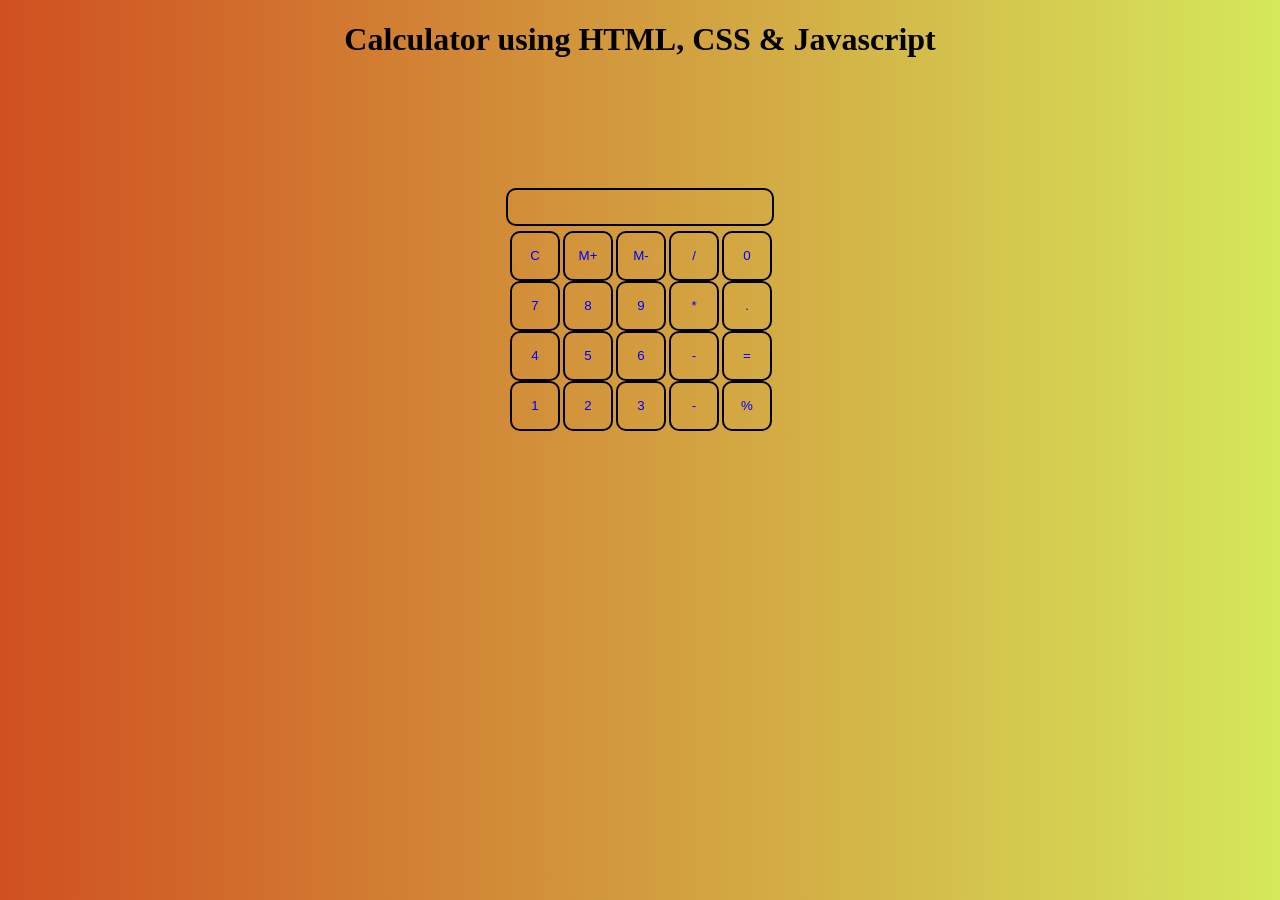
==== index.html @ 82ff1279 "Calculator" ====
<!DOCTYPE html>
<html lang="en">
<head>
    <meta charset="UTF-8">
    <meta name="viewport" content="width=device-width, initial-scale=1.0">
    <title>Calculator</title>
    <link href="index.css" rel="stylesheet">

     </head>
<body>

<h1 class="heading">Calculator using HTML, CSS & Javascript</h1>
<br>
<br>
<br>
<br>
<br>
<br>
<div class="input flex"> <input class="input" type="none"></input></div>

<div class="container flex">


    <div class="row">
        <button class="button">C</button>
        <button class="button">7</button>
        <button class="button">4</button>
        <button class="button">1</button>
    </div>
    
    
    <div class="row">
        <button class="button">M+</button>
        <button class="button">8</button>
        <button class="button">5</button>
        <button class="button">2</button>
    </div>

   <div class="row">
     <button class="button">M-</button>
     <button class="button">9</button>
     <button class="button">6</button>
     <button class="button">3</button>
    </div>

   <div class="row">
     <button class="button">/</button>
     <button class="button">*</button>
     <button class="button">-</button>
     <button class="button">-</button>
   </div>
  <div class="row">
     <button class="button">0</button>
     <button class="button">.</button>
     <button class="button">=</button>
     <button class="button">%</button>
  </div>
</div>

</body>
<script src="calc.js"></script>
</body>
</html>
---- index.css ----
body {
    background: linear-gradient(90deg, rgb(208, 80, 33) ,  rgb(213, 232, 91));
    background-size: 100%;
    
}
.heading{
    text-align:center;
    color: black;

}


.button{
    height: 50px;
    width: 50px;
     margin-right: 3px; 
    padding: 5px;
    border: 2px solid black;
    border-radius: 10px;
    background-color: transparent;
    color: blue;
    

}
.container{
    margin: auto;
    width: 260px;
 
    cursor: pointer;
}
.input {
    margin: auto;

}
 .input input{
    margin: auto;
    margin-bottom: 5px;
    padding: 2px;
    width: 260px;
    height: 30px;
    border: 2px solid black;
    border-radius: 10px;
    background-color: transparent;

}
.flex{
    display: flex;
}
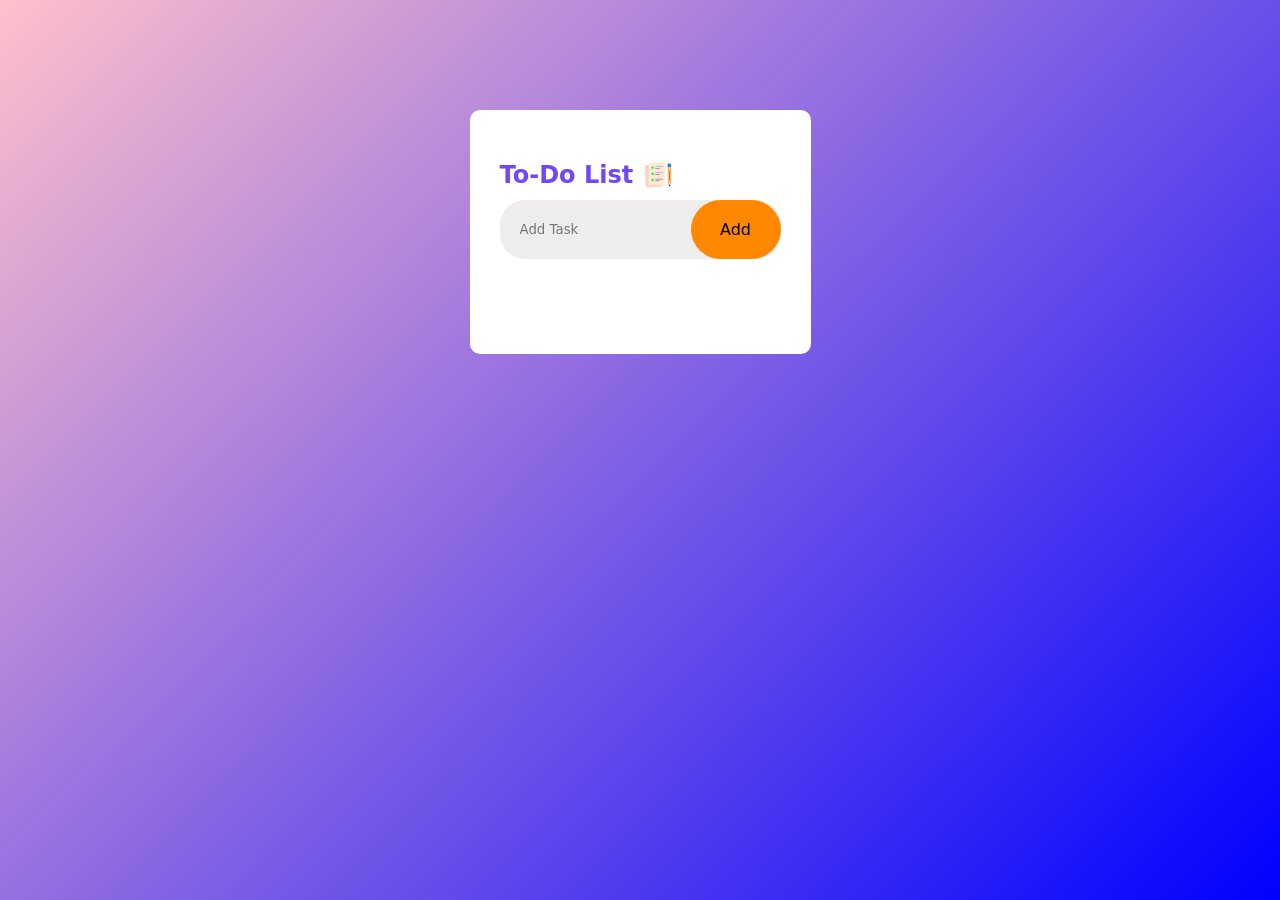
==== commit 3ed5598c: "To Do Web App" ====
--- a/index.html
+++ b/index.html
@@ -3,61 +3,25 @@
 <head>
     <meta charset="UTF-8">
     <meta name="viewport" content="width=device-width, initial-scale=1.0">
-    <title>Calculator</title>
-    <link href="index.css" rel="stylesheet">
-
-     </head>
+    <title>To Do Web App</title>
+    <link rel="stylesheet" href="index.css">
+</head>
 <body>
-
-<h1 class="heading">Calculator using HTML, CSS & Javascript</h1>
-<br>
-<br>
-<br>
-<br>
-<br>
-<br>
-<div class="input flex"> <input class="input" type="none"></input></div>
-
-<div class="container flex">
-
-
-    <div class="row">
-        <button class="button">C</button>
-        <button class="button">7</button>
-        <button class="button">4</button>
-        <button class="button">1</button>
+    <div class="container">
+        <div class="todoapp">
+        <h2>To-Do List<img src="icon.png" alt=""></h2>
+        <div class="row">
+            <input type="text" id="input" placeholder="Add Task">
+            <button onclick="addTask()">Add</button>
+            </div>
+            <ul id="listcontainer">
+            <!-- <li class="task">raman</li>
+            <li>Singh</li>
+            <li>raman</li></ul> -->
+      
+    
     </div>
-    
-    
-    <div class="row">
-        <button class="button">M+</button>
-        <button class="button">8</button>
-        <button class="button">5</button>
-        <button class="button">2</button>
     </div>
-
-   <div class="row">
-     <button class="button">M-</button>
-     <button class="button">9</button>
-     <button class="button">6</button>
-     <button class="button">3</button>
-    </div>
-
-   <div class="row">
-     <button class="button">/</button>
-     <button class="button">*</button>
-     <button class="button">-</button>
-     <button class="button">-</button>
-   </div>
-  <div class="row">
-     <button class="button">0</button>
-     <button class="button">.</button>
-     <button class="button">=</button>
-     <button class="button">%</button>
-  </div>
-</div>
-
-</body>
-<script src="calc.js"></script>
+    <script src="index.js"></script>
 </body>
 </html>
--- a/index.css
+++ b/index.css
@@ -1,48 +1,116 @@
-body {
-    background: linear-gradient(90deg, rgb(208, 80, 33) ,  rgb(213, 232, 91));
-    background-size: 100%;
-    
-}
-.heading{
-    text-align:center;
-    color: black;
+* {
+    margin: 0;
+    padding: 0;
+    box-sizing: border-box;
+    font-family:system-ui, -apple-system, BlinkMacSystemFont, 'Segoe UI', Roboto, Oxygen, Ubuntu, Cantarell, 'Open Sans', 'Helvetica Neue', sans-serif;
 
-}
-
-
-.button{
-    height: 50px;
-    width: 50px;
-     margin-right: 3px; 
-    padding: 5px;
-    border: 2px solid black;
-    border-radius: 10px;
-    background-color: transparent;
-    color: blue;
-    
 
 }
 .container{
-    margin: auto;
-    width: 260px;
- 
-    cursor: pointer;
+    width: 100%;
+    min-height: 100vh;
+    height: 100vh;
+    background: linear-gradient(135deg, pink, blue);
+    padding: 10px;
 }
-.input {
-    margin: auto;
+.todoapp {
+    width: 100vh;
+    max-width: fit-content;
+    background: white;
+    margin: 100px auto 20px;
+    padding: 40px 30px 70px;
+    border-radius: 10px;
+}
+.todoapp h2 {
+    color: rgb(113, 71, 249);
+    display: flex;
+    align-items: center;
+
 
 }
- .input input{
-    margin: auto;
-    margin-bottom: 5px;
-    padding: 2px;
-    width: 260px;
-    height: 30px;
-    border: 2px solid black;
-    border-radius: 10px;
-    background-color: transparent;
+.todoapp h2 img {
+    width: 30px;
+    margin: 10px;
+}
+.row {
+    display: flex;
+    align-items: center;
+    justify-content: space-between;
+    background:rgb(239, 236, 236) ;
+    border-radius: 25px;
+    padding-left: 20px;
+    margin-bottom: 25px;
+}
+input {
+    flex: 1;
+    height: 20px;
+    border: none;
+    outline: none;
+    background: transparent;
+    max-height: 20px;
+} 
+button {
+    border: none;
+    outline: none;
+    width: 10vh;
+    padding: 20px;
+    background:rgb(255, 136, 0) ;
+    border-radius: 40px;
+    font-size: 16px;
+    cursor: pointer;
 
 }
-.flex{
+#listcontainer{
+    border: none;
+    outline: none;
+    text-decoration: none;
+
+
+}
+ul li {
+    list-style: none;
+    font-size: 20px;
+    padding: 12px 8px 12px 50px;
+    cursor: pointer;
+    position: relative;
+    user-select: none;
+}
+ul li::before {
+    content: '';
+    position: absolute;
+    height: 28px;
+    width: 28px;
+    border-radius: 0%;
+    background-image: url(unchecked.png);
+    background-size: cover;
+    top: 12px;
+    left: 8px;
+}
+
+ul li.task {
+    text-decoration: line-through;
+    color: rgb(148, 147, 147);
+}
+ul li.task::before {
+    background-image: url(checked.png);
+}
+ul li span {
+    position: absolute;
+    right: 0;
+    top: 5px;
+    height: 35px;
+    width: 35px;
+    font-size: 20px;
+    color: rgb(179, 30, 30);
+    background-color: rgb(252, 248, 248);
     display: flex;
+    align-items: center;
+    justify-content: center;
+    border-radius: 50%;
+
+
+    
+}
+ul li span:hover {
+    background-color: rgb(222, 223, 223);
 }
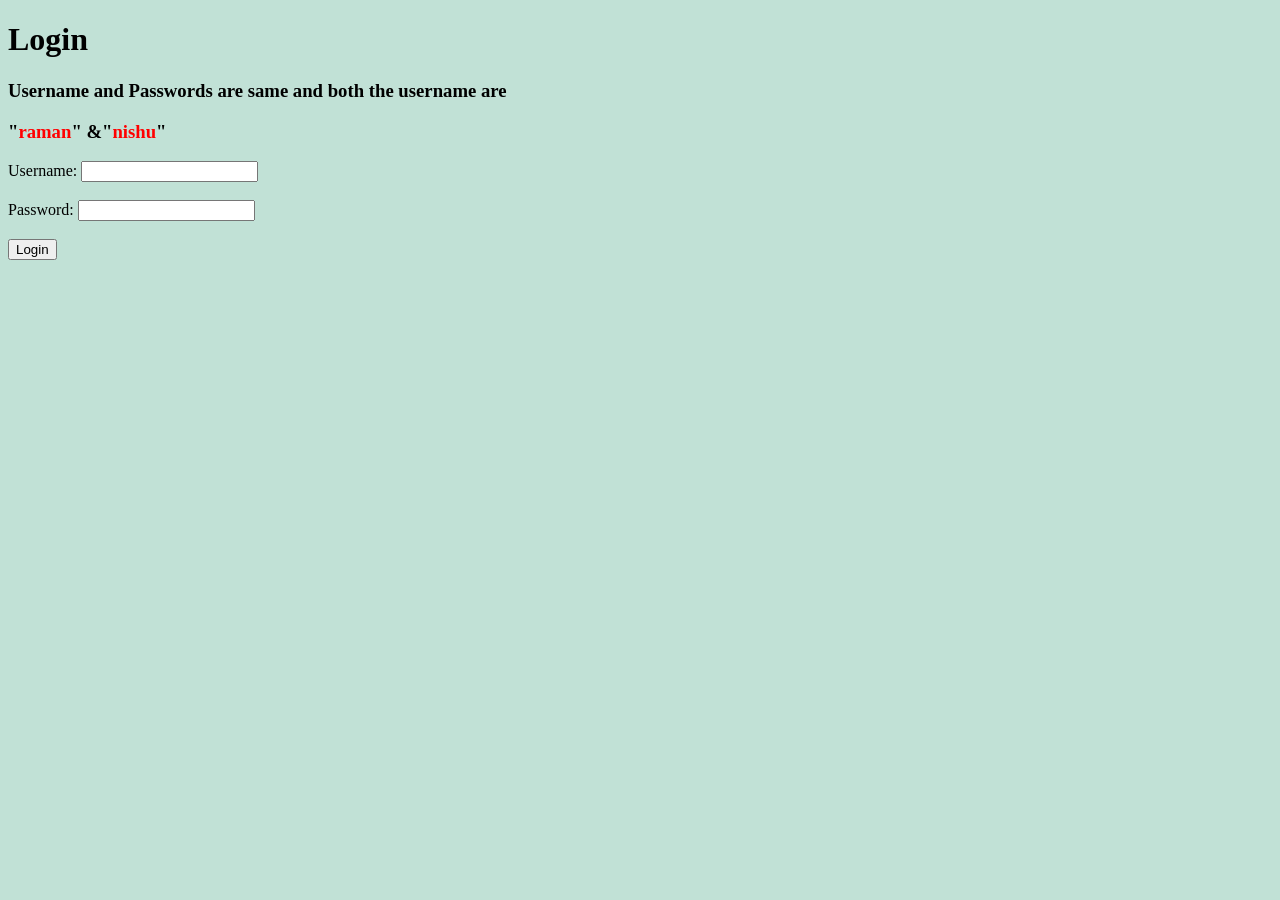
==== commit f7b30d87: "Login Authenticator" ====
--- a/index.html
+++ b/index.html
@@ -1,27 +1,33 @@
 <!DOCTYPE html>
 <html lang="en">
 <head>
-    <meta charset="UTF-8">
-    <meta name="viewport" content="width=device-width, initial-scale=1.0">
-    <title>To Do Web App</title>
-    <link rel="stylesheet" href="index.css">
+  <meta charset="UTF-8">
+  <meta name="viewport" content="width=device-width, initial-scale=1.0">
+  <title>Login Authentication</title>
+  <link rel="stylesheet" href="style.css">
 </head>
 <body>
-    <div class="container">
-        <div class="todoapp">
-        <h2>To-Do List<img src="icon.png" alt=""></h2>
-        <div class="row">
-            <input type="text" id="input" placeholder="Add Task">
-            <button onclick="addTask()">Add</button>
-            </div>
-            <ul id="listcontainer">
-            <!-- <li class="task">raman</li>
-            <li>Singh</li>
-            <li>raman</li></ul> -->
-      
-    
-    </div>
-    </div>
-    <script src="index.js"></script>
+  <h1>Login</h1>
+  <h3>Username and Passwords are same and both the username are  </h3>
+  <h3> "<span style="color: red;">raman</span>" &"<span style="color: red;">nishu</span>"</h3>
+  <form id="loginform">
+
+    <label for="username">Username:</label>
+    <input type="text" id="username" name="username" required>
+
+    <br>
+    <br>
+
+    <label for="password">Password:</label>
+    <input type="password" id="password" name="password" required>
+    <br><br>
+
+    <button type="submit">Login</button>
+  </form>
+
+  <p id="message"></p>
+
+
+  <script src="login.js"></script>
 </body>
 </html>
--- a/style.css
+++ b/style.css
@@ -0,0 +1,4 @@
+
+body {
+    background-color: rgb(193, 225, 214);
+}
